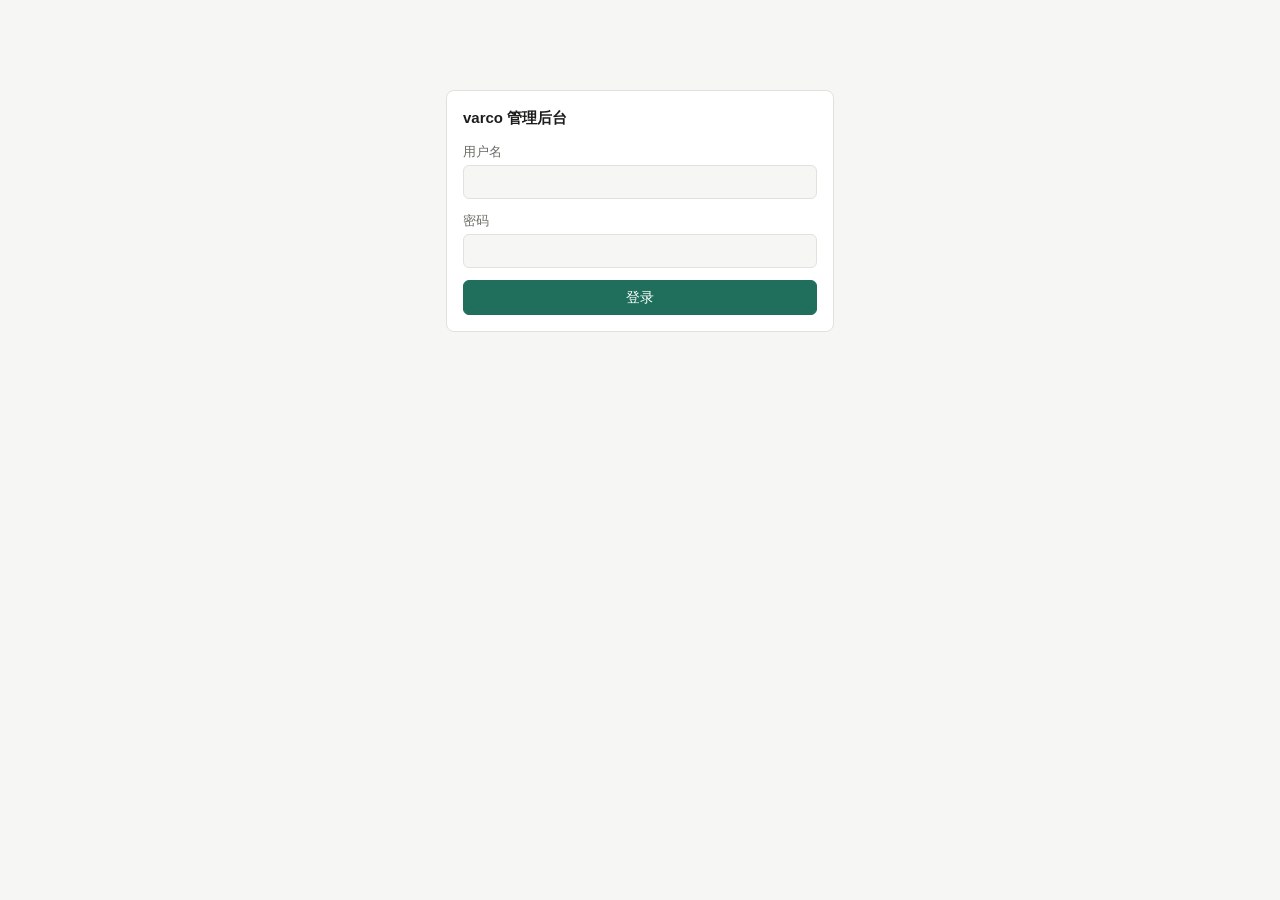
==== src/server/admin/ui/index.html @ 13ad254b "Run the server without a config file, with workspaces for each team Breaks with earlier versions on " ====
<!doctype html>
<html lang="zh-CN">
<head>
<meta charset="utf-8">
<meta name="viewport" content="width=device-width, initial-scale=1">
<title>varco 管理后台</title>
<link rel="stylesheet" href="style.css">
</head>
<body>
<div id="root"></div>
<div id="toast" hidden role="status"></div>
<script src="app.js"></script>
</body>
</html>
---- src/server/admin/ui/style.css ----
:root {
  color-scheme: light dark;
  --bg: #f6f6f4; --panel: #ffffff; --text: #1d1d1b; --muted: #6c6c66; --line: #e2e2dc;
  --accent: #1f6f5c; --accent-text: #ffffff; --danger: #b3382c; --warn-bg: #fff4d6; --warn-text: #6b4e00;
}
@media (prefers-color-scheme: dark) {
  :root {
    --bg: #161715; --panel: #20211f; --text: #ececE8; --muted: #a0a099; --line: #34352f;
    --accent: #4fb89f; --accent-text: #0c1a16; --danger: #ef8177; --warn-bg: #3c3216; --warn-text: #f1d98c;
  }
}
* { box-sizing: border-box; }
body { margin: 0; background: var(--bg); color: var(--text); font: 14px/1.5 -apple-system, "Segoe UI", "PingFang SC", "Microsoft YaHei", sans-serif; }
[hidden] { display: none !important; }
header { display: flex; flex-wrap: wrap; gap: 8px 12px; align-items: center; padding: 10px 16px; background: var(--panel); border-bottom: 1px solid var(--line); }
header h1 { font-size: 16px; margin: 0; }
header .spacer { flex: 1; }
nav { display: flex; flex-wrap: wrap; gap: 4px; padding: 8px 16px; background: var(--panel); border-bottom: 1px solid var(--line); }
nav button { background: none; color: var(--muted); border: 0; white-space: nowrap; }
nav button.active { color: var(--text); background: var(--bg); font-weight: 600; }
main { max-width: 1180px; margin: 0 auto; padding: 16px; }
section { background: var(--panel); border: 1px solid var(--line); border-radius: 8px; padding: 16px; margin-bottom: 16px; }
h2 { font-size: 15px; margin: 0 0 12px; }
p { margin: 8px 0; }
.muted { color: var(--muted); }
.mono { font-family: ui-monospace, Menlo, Consolas, monospace; font-size: 13px; }
.chips { display: flex; flex-wrap: wrap; gap: 8px; margin-bottom: 16px; }
.chip { background: var(--panel); border: 1px solid var(--line); border-radius: 8px; padding: 8px 12px; }
.chip strong { font-size: 16px; display: block; }
.scroll { overflow-x: auto; }
table { width: 100%; border-collapse: collapse; }
th, td { text-align: left; padding: 8px; border-bottom: 1px solid var(--line); vertical-align: top; white-space: nowrap; }
td.wrap { white-space: normal; min-width: 140px; }
th { color: var(--muted); font-weight: 500; font-size: 13px; }
tr:last-child td { border-bottom: 0; }
button { font: inherit; padding: 6px 12px; min-height: 32px; border-radius: 6px; border: 1px solid var(--line); background: var(--panel); color: var(--text); cursor: pointer; }
button.primary { background: var(--accent); color: var(--accent-text); border-color: var(--accent); }
button.danger { color: var(--danger); }
button:disabled { opacity: .5; cursor: default; }
td button + button { margin-left: 4px; }
form.grid { display: grid; grid-template-columns: repeat(auto-fit, minmax(180px, 1fr)); gap: 12px; align-items: end; }
form.stack { display: grid; gap: 12px; }
label { display: grid; gap: 4px; color: var(--muted); font-size: 13px; }
input, select { font: inherit; padding: 6px 8px; min-height: 32px; width: 100%; border: 1px solid var(--line); border-radius: 6px; background: var(--bg); color: var(--text); }
header select { width: auto; max-width: 240px; }
.wide { grid-column: 1 / -1; }
.toolbar { display: flex; gap: 8px; margin-bottom: 12px; flex-wrap: wrap; align-items: center; }
.toolbar input { max-width: 280px; }
.pager { display: flex; gap: 8px; align-items: center; margin-top: 12px; }
.reveal { background: var(--warn-bg); color: var(--warn-text); border-radius: 8px; padding: 12px; margin-top: 12px; }
.reveal code { display: block; word-break: break-all; margin: 8px 0; color: var(--text); }
.badge { display: inline-block; padding: 0 8px; border-radius: 10px; border: 1px solid var(--line); font-size: 12px; }
.badge.active, .badge.owner { color: var(--accent); border-color: var(--accent); }
.badge.revoked, .badge.expired, .badge.used { color: var(--muted); }
#toast { position: fixed; left: 16px; right: 16px; bottom: 16px; max-width: 480px; margin: 0 auto; background: var(--text); color: var(--bg); padding: 10px 14px; border-radius: 8px; }
.narrow { max-width: 420px; margin: 10vh auto; padding: 0 16px; }
.empty { color: var(--muted); padding: 12px 8px; }
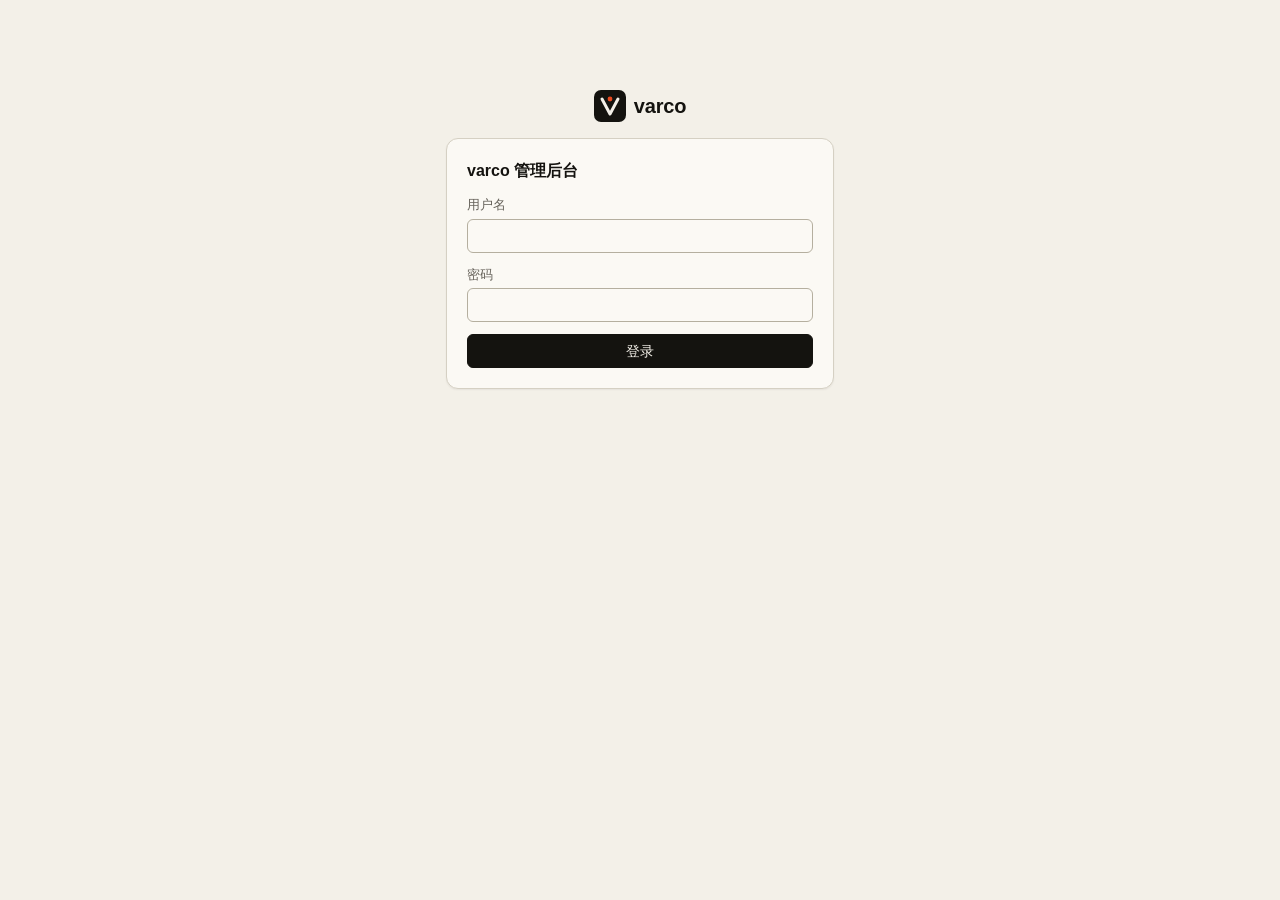
==== commit 0a648306: "Build the console from one component library Dropdowns, confirmations and text prompts were native b" ====
--- a/src/server/admin/ui/index.html
+++ b/src/server/admin/ui/index.html
@@ -9,6 +9,7 @@
 <body>
 <div id="root"></div>
 <div id="toast" hidden role="status"></div>
+<script src="components.js"></script>
 <script src="app.js"></script>
 </body>
 </html>
--- a/src/server/admin/ui/style.css
+++ b/src/server/admin/ui/style.css
@@ -1,57 +1,262 @@
+/* ---- Tokens ---- */
 :root {
   color-scheme: light dark;
-  --bg: #f6f6f4; --panel: #ffffff; --text: #1d1d1b; --muted: #6c6c66; --line: #e2e2dc;
-  --accent: #1f6f5c; --accent-text: #ffffff; --danger: #b3382c; --warn-bg: #fff4d6; --warn-text: #6b4e00;
+  --bg: #f3f0e8; --surface: #fbf9f4; --surface-2: #ebe7dc; --surface-3: #e0dbcd;
+  --text: #14130f; --muted: #66625a; --line: #d5d0c3; --line-strong: #b5af9f;
+  --primary: #14130f; --primary-text: #f3f0e8; --primary-hover: #34322a; --primary-active: #000000;
+  --signal: #d63f16; --danger: #b42318; --danger-text: #ffffff; --danger-hover: #981b11; --danger-tint: #f7e0da;
+  --ok: #1d6f42; --ok-tint: #dcebdf;
+  --warn-bg: #f8ecc9; --warn-text: #5f4700; --warn-line: #e3d09a;
+  --logo-square: #14130f; --logo-v: #f3f0e8; --logo-dot: #e5481f;
+  --shadow: 0 1px 2px rgb(20 19 15 / 6%);
+  --shadow-float: 0 8px 28px rgb(20 19 15 / 16%), 0 1px 3px rgb(20 19 15 / 10%);
+  --radius-s: 6px; --radius-m: 8px; --radius-l: 12px;
+  --control: 34px; --control-s: 28px;
+  --gutter: 16px; --page: 1180px;
+  --mono: ui-monospace, "SF Mono", Menlo, Consolas, monospace;
 }
 @media (prefers-color-scheme: dark) {
   :root {
-    --bg: #161715; --panel: #20211f; --text: #ececE8; --muted: #a0a099; --line: #34352f;
-    --accent: #4fb89f; --accent-text: #0c1a16; --danger: #ef8177; --warn-bg: #3c3216; --warn-text: #f1d98c;
+    --bg: #14130f; --surface: #1c1b16; --surface-2: #27261f; --surface-3: #33312a;
+    --text: #ece8dc; --muted: #a09b8d; --line: #33312a; --line-strong: #4f4c41;
+    --primary: #f3f0e8; --primary-text: #14130f; --primary-hover: #ffffff; --primary-active: #d5d0c3;
+    --signal: #f2704a; --danger: #f0806b; --danger-text: #1c0d09; --danger-hover: #f59a89; --danger-tint: #3c1f19;
+    --ok: #5cc48a; --ok-tint: #1b3225;
+    --warn-bg: #352c12; --warn-text: #f1d98c; --warn-line: #574a1f;
+    --logo-square: #f3f0e8; --logo-v: #14130f;
+    --shadow: none;
+    --shadow-float: 0 8px 28px rgb(0 0 0 / 50%);
   }
 }
+
+/* ---- Base ---- */
 * { box-sizing: border-box; }
+html { overflow-y: scroll; }
 body { margin: 0; background: var(--bg); color: var(--text); font: 14px/1.5 -apple-system, "Segoe UI", "PingFang SC", "Microsoft YaHei", sans-serif; }
 [hidden] { display: none !important; }
-header { display: flex; flex-wrap: wrap; gap: 8px 12px; align-items: center; padding: 10px 16px; background: var(--panel); border-bottom: 1px solid var(--line); }
-header h1 { font-size: 16px; margin: 0; }
-header .spacer { flex: 1; }
-nav { display: flex; flex-wrap: wrap; gap: 4px; padding: 8px 16px; background: var(--panel); border-bottom: 1px solid var(--line); }
-nav button { background: none; color: var(--muted); border: 0; white-space: nowrap; }
-nav button.active { color: var(--text); background: var(--bg); font-weight: 600; }
-main { max-width: 1180px; margin: 0 auto; padding: 16px; }
-section { background: var(--panel); border: 1px solid var(--line); border-radius: 8px; padding: 16px; margin-bottom: 16px; }
-h2 { font-size: 15px; margin: 0 0 12px; }
-p { margin: 8px 0; }
+p { margin: 0; }
 .muted { color: var(--muted); }
-.mono { font-family: ui-monospace, Menlo, Consolas, monospace; font-size: 13px; }
-.chips { display: flex; flex-wrap: wrap; gap: 8px; margin-bottom: 16px; }
-.chip { background: var(--panel); border: 1px solid var(--line); border-radius: 8px; padding: 8px 12px; }
-.chip strong { font-size: 16px; display: block; }
-.scroll { overflow-x: auto; }
-table { width: 100%; border-collapse: collapse; }
-th, td { text-align: left; padding: 8px; border-bottom: 1px solid var(--line); vertical-align: top; white-space: nowrap; }
-td.wrap { white-space: normal; min-width: 140px; }
-th { color: var(--muted); font-weight: 500; font-size: 13px; }
-tr:last-child td { border-bottom: 0; }
-button { font: inherit; padding: 6px 12px; min-height: 32px; border-radius: 6px; border: 1px solid var(--line); background: var(--panel); color: var(--text); cursor: pointer; }
-button.primary { background: var(--accent); color: var(--accent-text); border-color: var(--accent); }
-button.danger { color: var(--danger); }
-button:disabled { opacity: .5; cursor: default; }
-td button + button { margin-left: 4px; }
-form.grid { display: grid; grid-template-columns: repeat(auto-fit, minmax(180px, 1fr)); gap: 12px; align-items: end; }
-form.stack { display: grid; gap: 12px; }
-label { display: grid; gap: 4px; color: var(--muted); font-size: 13px; }
-input, select { font: inherit; padding: 6px 8px; min-height: 32px; width: 100%; border: 1px solid var(--line); border-radius: 6px; background: var(--bg); color: var(--text); }
-header select { width: auto; max-width: 240px; }
-.wide { grid-column: 1 / -1; }
-.toolbar { display: flex; gap: 8px; margin-bottom: 12px; flex-wrap: wrap; align-items: center; }
-.toolbar input { max-width: 280px; }
-.pager { display: flex; gap: 8px; align-items: center; margin-top: 12px; }
-.reveal { background: var(--warn-bg); color: var(--warn-text); border-radius: 8px; padding: 12px; margin-top: 12px; }
-.reveal code { display: block; word-break: break-all; margin: 8px 0; color: var(--text); }
-.badge { display: inline-block; padding: 0 8px; border-radius: 10px; border: 1px solid var(--line); font-size: 12px; }
-.badge.active, .badge.owner { color: var(--accent); border-color: var(--accent); }
-.badge.revoked, .badge.expired, .badge.used { color: var(--muted); }
-#toast { position: fixed; left: 16px; right: 16px; bottom: 16px; max-width: 480px; margin: 0 auto; background: var(--text); color: var(--bg); padding: 10px 14px; border-radius: 8px; }
-.narrow { max-width: 420px; margin: 10vh auto; padding: 0 16px; }
-.empty { color: var(--muted); padding: 12px 8px; }
+.mono { font-family: var(--mono); font-size: 13px; }
+:focus-visible { outline: 2px solid var(--signal); outline-offset: 2px; }
+.icon { width: 16px; height: 16px; flex: none; fill: none; stroke: currentColor; stroke-width: 2; stroke-linecap: round; stroke-linejoin: round; }
+@media (prefers-reduced-motion: reduce) {
+  * { transition: none !important; }
+}
+
+/* ---- Logo ---- */
+.logo { display: inline-flex; align-items: center; gap: 8px; }
+.logo-mark { width: 24px; height: 24px; flex: none; }
+.logo-square { fill: var(--logo-square); }
+.logo-v { fill: none; stroke: var(--logo-v); stroke-width: 3; stroke-linecap: round; stroke-linejoin: round; }
+.logo-dot { fill: var(--logo-dot); }
+.logo-word { font-size: 16px; font-weight: 700; letter-spacing: -.01em; }
+
+/* ---- Buttons ---- */
+.btn {
+  --btn-bg: var(--surface); --btn-fg: var(--text); --btn-line: var(--line-strong);
+  --btn-bg-hover: var(--surface-2); --btn-bg-active: var(--surface-3);
+  position: relative; display: inline-flex; align-items: center; justify-content: center; gap: 6px;
+  min-height: var(--control); padding: 0 12px; border: 1px solid var(--btn-line); border-radius: var(--radius-s);
+  background: var(--btn-bg); color: var(--btn-fg); font: inherit; font-weight: 500; white-space: nowrap; cursor: pointer;
+  transition: background-color .12s, border-color .12s, color .12s, transform .06s;
+}
+.btn:hover { background: var(--btn-bg-hover); }
+.btn:active { background: var(--btn-bg-active); transform: translateY(1px); }
+.btn:disabled { cursor: not-allowed; transform: none; background: var(--btn-bg); }
+.btn:disabled:not(.is-busy) { opacity: .45; }
+.btn-primary {
+  --btn-bg: var(--primary); --btn-fg: var(--primary-text); --btn-line: var(--primary);
+  --btn-bg-hover: var(--primary-hover); --btn-bg-active: var(--primary-active);
+}
+.btn-danger {
+  --btn-bg: var(--danger); --btn-fg: var(--danger-text); --btn-line: var(--danger);
+  --btn-bg-hover: var(--danger-hover); --btn-bg-active: var(--danger-hover);
+}
+.btn-ghost {
+  --btn-bg: transparent; --btn-line: transparent;
+  --btn-bg-hover: var(--surface-3); --btn-bg-active: var(--line-strong);
+}
+.btn-ghost-danger {
+  --btn-bg: transparent; --btn-fg: var(--danger); --btn-line: transparent;
+  --btn-bg-hover: var(--danger-tint); --btn-bg-active: var(--danger-tint);
+}
+.btn-sm { min-height: var(--control-s); padding: 0 8px; font-size: 13px; }
+.btn.is-busy { color: transparent; cursor: progress; }
+.btn.is-busy::after {
+  content: ""; position: absolute; width: 14px; height: 14px; border-radius: 50%;
+  border: 2px solid var(--btn-fg); border-right-color: transparent; animation: spin .7s linear infinite;
+}
+@keyframes spin { to { transform: rotate(360deg); } }
+
+/* ---- Form controls ---- */
+.input, .select {
+  width: 100%; min-height: var(--control); padding: 0 10px; border: 1px solid var(--line-strong); border-radius: var(--radius-s);
+  background: var(--surface); color: var(--text); font: inherit; transition: border-color .12s, box-shadow .12s, background-color .12s;
+}
+.input.mono { font-family: var(--mono); font-size: 13px; }
+.input::placeholder { color: var(--muted); opacity: .8; }
+.input:hover, .select:hover { border-color: var(--muted); }
+.input:focus, .select:focus-visible, .select[aria-expanded="true"] {
+  outline: none; border-color: var(--signal); box-shadow: 0 0 0 3px color-mix(in srgb, var(--signal) 22%, transparent);
+}
+.input:user-invalid { border-color: var(--danger); }
+.input[type="number"] { appearance: textfield; }
+.input[type="number"]::-webkit-inner-spin-button { appearance: none; }
+.input[type="search"]::-webkit-search-cancel-button { appearance: none; }
+.select { display: flex; align-items: center; justify-content: space-between; gap: 8px; text-align: left; cursor: pointer; }
+.select-value { overflow: hidden; text-overflow: ellipsis; white-space: nowrap; }
+.select .icon { color: var(--muted); transition: transform .12s; }
+.select[aria-expanded="true"] .icon { transform: rotate(180deg); }
+
+.field { display: grid; gap: 4px; align-content: start; min-width: 0; }
+.field-label { color: var(--muted); font-size: 13px; }
+.field-hint { color: var(--muted); font-size: 12px; }
+.check { display: flex; align-items: center; gap: 8px; min-height: var(--control); cursor: pointer; }
+.form-grid > .check { align-self: flex-start; margin-top: 24px; }
+.checkbox {
+  appearance: none; width: 16px; height: 16px; margin: 0; flex: none; border: 1px solid var(--line-strong); border-radius: 4px;
+  background: var(--surface); cursor: pointer; transition: background-color .12s, border-color .12s;
+}
+.checkbox:hover { border-color: var(--muted); }
+.checkbox:checked {
+  background: var(--primary); border-color: var(--primary);
+  box-shadow: inset 0 0 0 3px var(--surface);
+}
+
+.form-grid { display: flex; flex-wrap: wrap; gap: 12px; }
+.form-grid > * { flex: 1 1 190px; }
+.form-grid > .wide, .form-grid > .form-actions { flex-basis: 100%; }
+.form-stack { display: grid; gap: 12px; max-width: 520px; }
+.form-actions { display: flex; gap: 8px; }
+
+.search { position: relative; display: block; flex: 0 1 280px; }
+.search .icon { position: absolute; left: 10px; top: 9px; color: var(--muted); pointer-events: none; }
+.search .input { padding-left: 32px; }
+
+/* ---- Floating layer and menus ---- */
+.floating {
+  position: fixed; z-index: 20; max-width: calc(100vw - 16px); overflow-y: auto;
+  background: var(--surface); border: 1px solid var(--line); border-radius: var(--radius-m); box-shadow: var(--shadow-float);
+}
+.menu { padding: 4px; outline: none; }
+.menu[role="menu"] { width: 260px; max-width: 100%; }
+.menu-group + .menu-group { margin-top: 4px; padding-top: 4px; border-top: 1px solid var(--line); }
+.menu-title { padding: 6px 8px 4px; color: var(--muted); font-size: 12px; }
+.menu-scroll { max-height: 240px; overflow-y: auto; }
+.option {
+  display: flex; align-items: center; gap: 8px; width: 100%; min-height: 32px; padding: 4px 8px; border: 0; border-radius: var(--radius-s);
+  background: none; color: var(--text); font: inherit; text-align: left; cursor: pointer;
+}
+.option .icon { color: var(--muted); }
+.option:hover, .option:focus, .option.is-active { background: var(--surface-2); outline: none; }
+.option:active { background: var(--surface-3); }
+.option-label { flex: 1; min-width: 0; overflow: hidden; text-overflow: ellipsis; white-space: nowrap; }
+.option-hint { flex: none; color: var(--muted); font-size: 12px; }
+.option[aria-selected="true"] { font-weight: 600; }
+
+/* ---- Dialog ---- */
+.dialog {
+  width: min(440px, calc(100vw - 32px)); padding: 0; border: 1px solid var(--line); border-radius: var(--radius-l);
+  background: var(--surface); color: var(--text); box-shadow: var(--shadow-float);
+}
+.dialog::backdrop { background: rgb(20 19 15 / 45%); }
+.dialog-form { display: grid; gap: 12px; padding: 20px; }
+.dialog-title { margin: 0; font-size: 16px; font-weight: 600; }
+.dialog-message { white-space: pre-line; }
+.dialog-error { color: var(--danger); font-size: 13px; }
+.dialog-actions { display: flex; justify-content: flex-end; gap: 8px; margin-top: 4px; }
+
+/* ---- Toast ---- */
+#toast {
+  position: fixed; z-index: 30; left: 16px; right: 16px; bottom: 16px; width: fit-content; max-width: 480px; margin: 0 auto;
+  padding: 10px 14px; border-radius: var(--radius-m); background: var(--text); color: var(--bg); box-shadow: var(--shadow-float);
+}
+#toast.toast-success { background: var(--ok); color: var(--surface); }
+#toast.toast-error { background: var(--danger); color: var(--danger-text); }
+
+/* ---- Top of the console ---- */
+.topbar, .tabs { padding-inline: max(var(--gutter), calc((100% - var(--page)) / 2 + var(--gutter))); background: var(--surface); border-bottom: 1px solid var(--line); }
+.topbar { display: flex; align-items: center; gap: 12px; min-height: 52px; }
+.topbar-scope { min-width: 0; padding-left: 12px; border-left: 1px solid var(--line); color: var(--muted); overflow: hidden; text-overflow: ellipsis; white-space: nowrap; }
+.topbar-spacer { flex: 1; }
+.user-trigger {
+  display: flex; align-items: center; gap: 8px; min-width: 0; min-height: var(--control); padding: 0 8px 0 4px; border: 1px solid transparent; border-radius: var(--radius-m);
+  background: none; color: var(--text); font: inherit; cursor: pointer; transition: background-color .12s;
+}
+.user-trigger:hover { background: var(--surface-2); }
+.user-trigger:active, .user-trigger[aria-expanded="true"] { background: var(--surface-3); }
+.user-trigger .icon { color: var(--muted); transition: transform .12s; }
+.user-trigger[aria-expanded="true"] .icon { transform: rotate(180deg); }
+.user-avatar { display: grid; place-items: center; width: 26px; height: 26px; flex: none; border-radius: 50%; background: var(--primary); color: var(--primary-text); font-size: 12px; font-weight: 600; }
+.user-name { max-width: 160px; overflow: hidden; text-overflow: ellipsis; white-space: nowrap; }
+
+.tabs { display: flex; gap: 4px; overflow-x: auto; scrollbar-width: none; }
+.tab {
+  position: relative; padding: 10px 10px; border: 0; background: none; color: var(--muted); font: inherit; white-space: nowrap; cursor: pointer;
+  transition: color .12s;
+}
+.tab:hover { color: var(--text); }
+.tab:focus-visible { outline-offset: -2px; }
+.tab.is-active { color: var(--text); font-weight: 600; }
+.tab.is-active::after { content: ""; position: absolute; left: 10px; right: 10px; bottom: 0; height: 2px; border-radius: 2px 2px 0 0; background: var(--signal); }
+
+main { max-width: var(--page); margin: 0 auto; padding: var(--gutter); display: grid; gap: var(--gutter); }
+main > * { min-width: 0; }
+
+/* ---- Cards ---- */
+.card { background: var(--surface); border: 1px solid var(--line); border-radius: var(--radius-l); box-shadow: var(--shadow); min-width: 0; }
+.card-head { display: flex; align-items: center; justify-content: space-between; gap: 12px; padding: 12px 16px; border-bottom: 1px solid var(--line); }
+.card-title { margin: 0; font-size: 14px; font-weight: 600; }
+.card-body { padding: 16px; }
+.card-hint { padding: 10px 16px; border-top: 1px solid var(--line); color: var(--muted); font-size: 13px; }
+
+.stats { display: grid; grid-template-columns: repeat(auto-fit, minmax(240px, 1fr)); gap: var(--gutter); }
+.stat { padding: 14px 16px; background: var(--surface); border: 1px solid var(--line); border-radius: var(--radius-l); box-shadow: var(--shadow); min-width: 0; }
+.stat-label { color: var(--muted); font-size: 13px; overflow-wrap: anywhere; }
+.stat-value { margin-top: 4px; font-size: 20px; font-weight: 600; font-variant-numeric: tabular-nums; }
+.stat-unit { margin-left: 6px; color: var(--muted); font-size: 13px; font-weight: 400; }
+
+.auth { display: grid; gap: 16px; justify-items: center; max-width: 420px; margin: 10vh auto 0; padding: 0 var(--gutter) var(--gutter); }
+.auth .logo-mark { width: 32px; height: 32px; }
+.auth .logo-word { font-size: 20px; }
+.auth-card { display: grid; gap: 12px; width: 100%; padding: 20px; }
+.auth-title { margin: 0; font-size: 16px; font-weight: 600; }
+.auth .form-stack .btn { width: 100%; }
+
+/* ---- Badges and notices ---- */
+.badge { display: inline-block; padding: 1px 8px; border-radius: 999px; background: var(--surface-2); color: var(--text); font-size: 12px; white-space: nowrap; }
+.badge-success { background: var(--ok-tint); color: var(--ok); }
+.badge-muted { color: var(--muted); }
+.notice { padding: 8px 12px; margin-bottom: 16px; border-radius: var(--radius-m); font-size: 13px; }
+.notice-ok { background: var(--ok-tint); color: var(--ok); }
+.notice-warn { background: var(--warn-bg); color: var(--warn-text); }
+
+.reveal { display: grid; gap: 8px; margin-top: 16px; padding: 12px; border: 1px solid var(--warn-line); border-radius: var(--radius-m); background: var(--warn-bg); color: var(--warn-text); }
+.reveal code { display: block; padding: 8px 10px; border-radius: var(--radius-s); background: var(--surface); color: var(--text); word-break: break-all; }
+
+/* ---- Tables ---- */
+.table-wrap { overflow-x: auto; margin-inline: -16px; }
+.table { width: 100%; border-collapse: collapse; }
+.table th, .table td { padding: 8px; text-align: left; white-space: nowrap; border-bottom: 1px solid var(--line); }
+.table th:first-child, .table td:first-child { padding-left: 16px; }
+.table th:last-child, .table td:last-child { padding-right: 16px; }
+.table th { color: var(--muted); font-size: 13px; font-weight: 500; }
+.table tbody tr { transition: background-color .08s; }
+.table tbody tr:hover { background: var(--surface-2); }
+.table tbody tr:last-child td { border-bottom: 0; }
+.cell-wrap { white-space: normal !important; min-width: 140px; }
+.cell-actions { width: 1%; padding-block: 4px !important; }
+.row-actions { display: flex; justify-content: flex-end; gap: 2px; }
+
+.empty { display: grid; justify-items: center; gap: 6px; padding: 24px 8px; color: var(--muted); }
+.empty:has(span:empty) { display: none; }
+.empty .icon { width: 22px; height: 22px; stroke-width: 1.5; }
+
+.toolbar { display: flex; flex-wrap: wrap; align-items: center; gap: 8px; margin-bottom: 12px; }
+.pager { display: flex; align-items: center; justify-content: flex-end; gap: 8px; margin-top: 12px; color: var(--muted); font-size: 13px; }
+.pager:empty { display: none; }
+
+@media (max-width: 480px) {
+  .user-name { max-width: 96px; }
+  .search { flex-basis: 100%; }
+}
